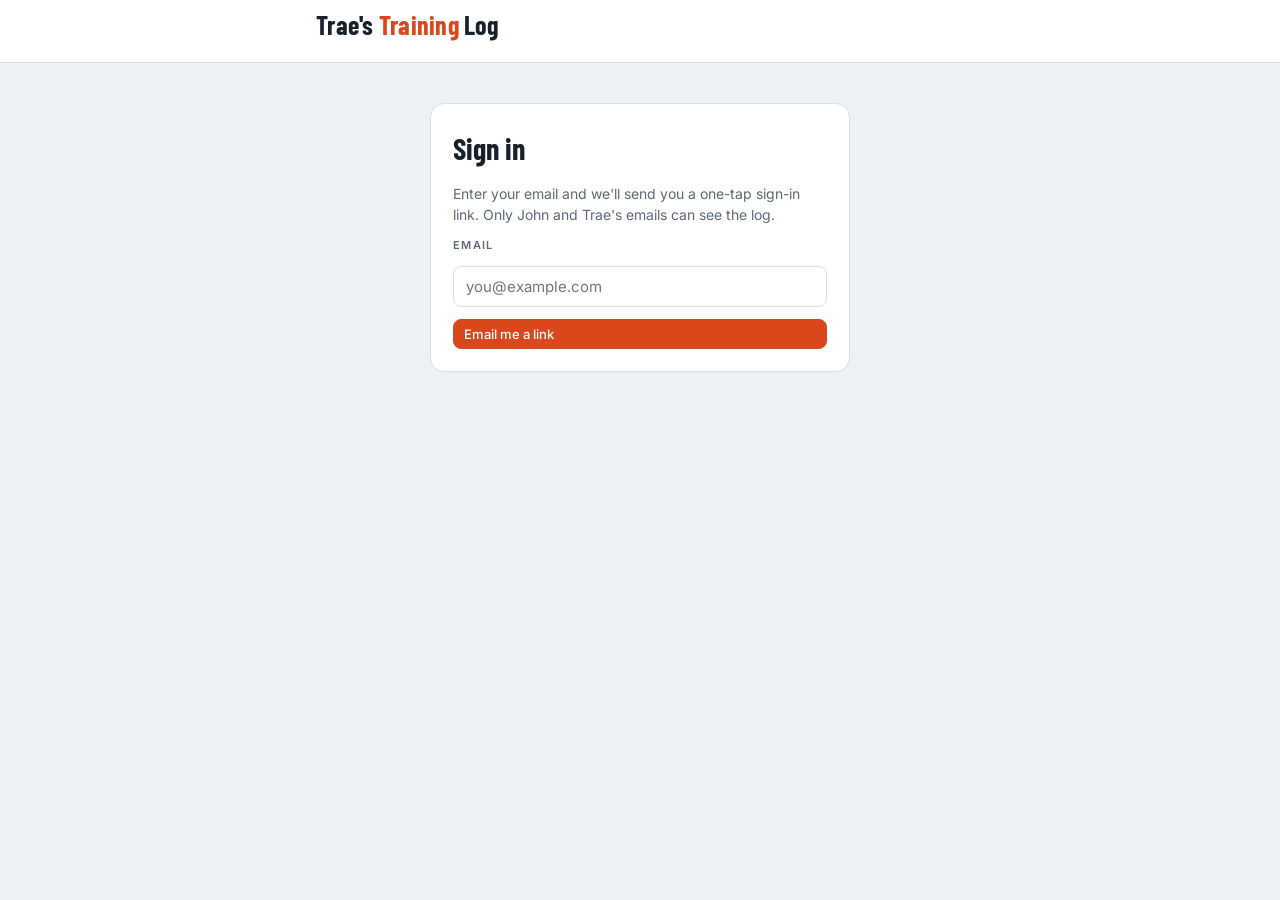
==== index.html @ c8310f4d "Trae's training log: sessions, tickable sets, shared notes Static site with Supabase for shared tick" ====
<!doctype html>
<html lang="en">
<head>
<meta charset="utf-8">
<meta name="viewport" content="width=device-width,initial-scale=1,viewport-fit=cover">
<meta name="theme-color" content="#ffffff" media="(prefers-color-scheme: light)">
<meta name="theme-color" content="#1a2129" media="(prefers-color-scheme: dark)">
<meta name="apple-mobile-web-app-capable" content="yes">
<meta name="robots" content="noindex,nofollow">
<title>Trae's Training Log</title>
<link rel="icon" href="icon.svg" type="image/svg+xml">
<link rel="apple-touch-icon" href="icon.svg">
<link rel="preconnect" href="https://fonts.googleapis.com">
<link rel="stylesheet" href="https://fonts.googleapis.com/css2?family=Barlow+Condensed:wght@500;600;700&family=Inter:wght@400;500;600&display=swap">
<link rel="stylesheet" href="style.css">
</head>
<body>
<div class="demo" id="demo" hidden>Demo mode: ticks and notes are only saved on this device until the database is connected.</div>
<header class="top"><div class="inner">
  <div class="brand"><h1>Trae's <span>Training</span> Log</h1><div class="who" id="who"></div></div>
  <nav class="tabs" id="tabs" aria-label="Sessions"></nav>
</div></header>
<main class="wrap" id="app">
  <div class="hero"><div class="eyebrow">Loading sessions</div><h2>Getting today's work ready…</h2></div>
</main>
<script src="vendor/supabase.js"></script>
<script src="config.js"></script>
<script src="store.js"></script>
<script src="app.js"></script>
</body>
</html>
---- style.css ----
/* Layout: one narrow column like a coach's clipboard; sticky session bar, blocks as lettered stations, sets as tappable pips. */
:root{
  --bg:#eef1f4; --surface:#ffffff; --ink:#18212b; --muted:#5b6876; --line:#d6dde4;
  --accent:#d9481c; --accent-soft:#fbe4da; --done:#1f8a5b; --done-soft:#dcf1e6;
  --warn:#9a6400; --warn-soft:#fbefd2; --info:#2d5fa8; --info-soft:#e0eaf8;
  --display:"Barlow Condensed","Arial Narrow",system-ui,sans-serif;
  --body:"Inter",system-ui,-apple-system,"Segoe UI",sans-serif;
}
@media (prefers-color-scheme:dark){:root:not([data-theme="light"]){
  --bg:#11161c; --surface:#1a2129; --ink:#e7ecf1; --muted:#9aa7b4; --line:#2c3640;
  --accent:#f2703f; --accent-soft:#3a2219; --done:#4cc28a; --done-soft:#173327;
  --warn:#e8b24e; --warn-soft:#352a14; --info:#82aef0; --info-soft:#1a2a42; color-scheme:dark}}
:root[data-theme="dark"]{
  --bg:#11161c; --surface:#1a2129; --ink:#e7ecf1; --muted:#9aa7b4; --line:#2c3640;
  --accent:#f2703f; --accent-soft:#3a2219; --done:#4cc28a; --done-soft:#173327;
  --warn:#e8b24e; --warn-soft:#352a14; --info:#82aef0; --info-soft:#1a2a42; color-scheme:dark}
html{-webkit-text-size-adjust:100%}
*{box-sizing:border-box}
body{margin:0;background:var(--bg);color:var(--ink);font-family:var(--body);font-size:15px;line-height:1.5}
body::before{content:"";position:fixed;inset:0 0 auto;height:env(safe-area-inset-top,0px);z-index:10;background:var(--surface)}
.wrap{max-width:680px;margin:0 auto;padding-left:max(16px,env(safe-area-inset-left,0px));padding-right:max(16px,env(safe-area-inset-right,0px));padding-block:0 48px}
header.top{position:sticky;top:env(safe-area-inset-top,0px);z-index:5;background:var(--surface);border-bottom:1px solid var(--line)}
header.top .inner{max-width:680px;margin:0 auto;padding-left:max(16px,env(safe-area-inset-left,0px));padding-right:max(16px,env(safe-area-inset-right,0px));padding-block:12px 10px;display:grid;gap:10px}
.brand{display:flex;align-items:baseline;justify-content:space-between;gap:12px}
.brand h1{font-family:var(--display);font-weight:700;font-size:26px;letter-spacing:.01em;margin:0;line-height:1}
.brand h1 span{color:var(--accent)}
.who{font-size:12px;color:var(--muted);display:flex;align-items:center;gap:6px;min-width:0}
.who img{width:20px;height:20px;border-radius:50%}
nav.tabs{display:flex;gap:6px;overflow-x:auto;scrollbar-width:none;margin-inline:-2px;padding:2px}
nav.tabs::-webkit-scrollbar{display:none}
nav.tabs a{flex:0 0 auto;text-decoration:none;color:var(--muted);border:1px solid var(--line);border-radius:999px;padding:5px 12px;font-size:13px;font-weight:500;white-space:nowrap;display:flex;gap:6px;align-items:center}
nav.tabs a[aria-current="page"]{background:var(--ink);color:var(--surface);border-color:var(--ink)}
nav.tabs a .count{font-family:var(--display);font-weight:700;background:var(--accent);color:#fff;border-radius:999px;padding:0 6px;font-size:12px}
a:focus-visible,button:focus-visible,textarea:focus-visible{outline:2px solid var(--accent);outline-offset:2px}

.hero{padding-block:22px 6px;display:grid;gap:10px}
.eyebrow{font-size:11px;letter-spacing:.12em;text-transform:uppercase;color:var(--muted);font-weight:600}
.hero h2{font-family:var(--display);font-weight:700;font-size:38px;line-height:1;margin:0;text-wrap:balance}
.meter{display:flex;align-items:center;gap:12px}
.bar{flex:1;height:10px;background:var(--line);border-radius:999px;overflow:hidden}
.bar i{display:block;height:100%;background:var(--done);border-radius:999px;transition:width .3s}
.meter b{font-family:var(--display);font-size:20px;font-variant-numeric:tabular-nums;white-space:nowrap}
.status{background:var(--info-soft);color:var(--ink);border-radius:10px;padding:12px 14px;font-size:14px}
.status strong{color:var(--info)}

.block{margin-top:26px}
.block-head{display:flex;align-items:baseline;gap:10px;margin-bottom:10px}
.block-head .letter{font-family:var(--display);font-weight:700;font-size:15px;width:28px;height:28px;border-radius:7px;background:var(--ink);color:var(--surface);display:grid;place-items:center;flex:0 0 auto;align-self:center}
.block-head h3{font-family:var(--display);font-weight:600;font-size:22px;margin:0;letter-spacing:.01em}
.block-head .rounds{font-size:12px;color:var(--muted);margin-left:auto;white-space:nowrap}
.exlist{display:grid;gap:8px}
.ex{background:var(--surface);border:1px solid var(--line);border-radius:12px;padding:12px 14px;display:grid;gap:8px;min-width:0}
.ex.complete{border-color:var(--done)}
.ex.hold{opacity:.7}
.ex-top{display:flex;gap:10px;align-items:flex-start;justify-content:space-between}
.ex-name{font-weight:600;font-size:16px;line-height:1.3;min-width:0}
.ex-target{font-family:var(--display);font-weight:600;font-size:17px;color:var(--muted);white-space:nowrap;font-variant-numeric:tabular-nums}
.chips{display:flex;flex-wrap:wrap;gap:6px}
.chip{font-size:11px;font-weight:600;letter-spacing:.06em;text-transform:uppercase;border-radius:5px;padding:2px 7px}
.chip.new{background:var(--accent-soft);color:var(--accent)}
.chip.back{background:var(--done-soft);color:var(--done)}
.chip.swap,.chip.watch{background:var(--warn-soft);color:var(--warn)}
.chip.hold{background:var(--line);color:var(--muted)}
.cue{font-size:13.5px;color:var(--muted);border-left:2px solid var(--line);padding-left:10px}
.extra{font-size:12.5px;color:var(--muted)}
.ex-row{display:flex;align-items:center;gap:8px;flex-wrap:wrap;justify-content:space-between}
.pips{display:flex;gap:8px;flex-wrap:wrap}
.pip{width:40px;height:40px;border-radius:50%;border:2px solid var(--line);background:transparent;color:var(--muted);font-family:var(--display);font-weight:700;font-size:16px;cursor:pointer;display:grid;place-items:center;transition:background .15s,border-color .15s;padding:0}
.pip:hover{border-color:var(--done)}
.pip.on{background:var(--done);border-color:var(--done);color:#fff}
.pip:disabled{cursor:default}
.tools{display:flex;gap:6px}
.btn{border:1px solid var(--line);background:var(--surface);color:var(--ink);border-radius:8px;padding:6px 10px;font:500 13px var(--body);cursor:pointer;text-decoration:none;display:inline-flex;align-items:center;gap:5px;white-space:nowrap}
.btn:hover{border-color:var(--muted)}
.btn.primary{background:var(--accent);border-color:var(--accent);color:#fff}
.btn svg{width:14px;height:14px}
.who-ticked{font-size:12px;color:var(--muted)}

.notes{display:grid;gap:6px}
.note{background:var(--bg);border-radius:8px;padding:8px 10px;font-size:14px;display:grid;gap:4px}
.note.reviewed{opacity:.6}
.note-meta{font-size:11.5px;color:var(--muted);display:flex;gap:8px;flex-wrap:wrap;align-items:center}
.note-meta button{background:none;border:0;padding:0;color:var(--info);font:500 11.5px var(--body);cursor:pointer}
.note-text{white-space:pre-wrap;overflow-wrap:anywhere}
.composer{display:grid;gap:6px}
.composer textarea{width:100%;box-sizing:border-box;min-height:64px;border:1px solid var(--line);border-radius:8px;padding:8px 10px;font:14px var(--body);background:var(--surface);color:var(--ink);resize:vertical}
.composer .row{display:flex;gap:6px;justify-content:flex-end}

.session-notes{margin-top:28px;background:var(--surface);border:1px solid var(--line);border-radius:12px;padding:14px;display:grid;gap:10px}
.session-notes h3,.next h3{font-family:var(--display);font-weight:600;font-size:22px;margin:0}
.next{margin-top:20px;display:grid;gap:8px}
.next ul{margin:0;padding-left:18px;color:var(--muted);font-size:14px;display:grid;gap:4px}
.next a{color:var(--info)}

.review-list{display:grid;gap:10px;margin-top:16px}
.review-item{background:var(--surface);border:1px solid var(--line);border-radius:12px;padding:12px 14px;display:grid;gap:6px}
.review-item .where{font-size:12px;color:var(--muted);font-weight:500}
.review-item .where a{color:var(--info);text-decoration:none}
.filter{display:flex;gap:6px;margin-top:8px}
.filter button[aria-pressed="true"]{background:var(--ink);color:var(--surface);border-color:var(--ink)}

.empty{margin-top:30px;background:var(--surface);border:1px dashed var(--line);border-radius:12px;padding:22px;text-align:center;color:var(--muted);display:grid;gap:6px}
.empty strong{color:var(--ink);font-family:var(--display);font-size:22px}
.banner{margin-top:14px;background:var(--warn-soft);color:var(--ink);border-radius:10px;padding:10px 14px;font-size:13.5px}
.skeleton{height:84px;border-radius:12px;background:var(--surface);border:1px solid var(--line);margin-top:10px}
@media (prefers-reduced-motion:reduce){*{transition:none!important}}

.login{max-width:420px;margin:40px auto;background:var(--surface);border:1px solid var(--line);border-radius:14px;padding:22px;display:grid;gap:12px}
.login h2{font-family:var(--display);font-size:30px;margin:0}
.login input{width:100%;border:1px solid var(--line);border-radius:8px;padding:10px 12px;font:15px var(--body);background:var(--surface);color:var(--ink)}
.login p{margin:0;color:var(--muted);font-size:14px}
.signout{background:none;border:0;color:var(--muted);font:12px var(--body);cursor:pointer;text-decoration:underline;padding:0}
.demo{background:var(--warn-soft);font-size:12px;text-align:center;padding:4px 16px}
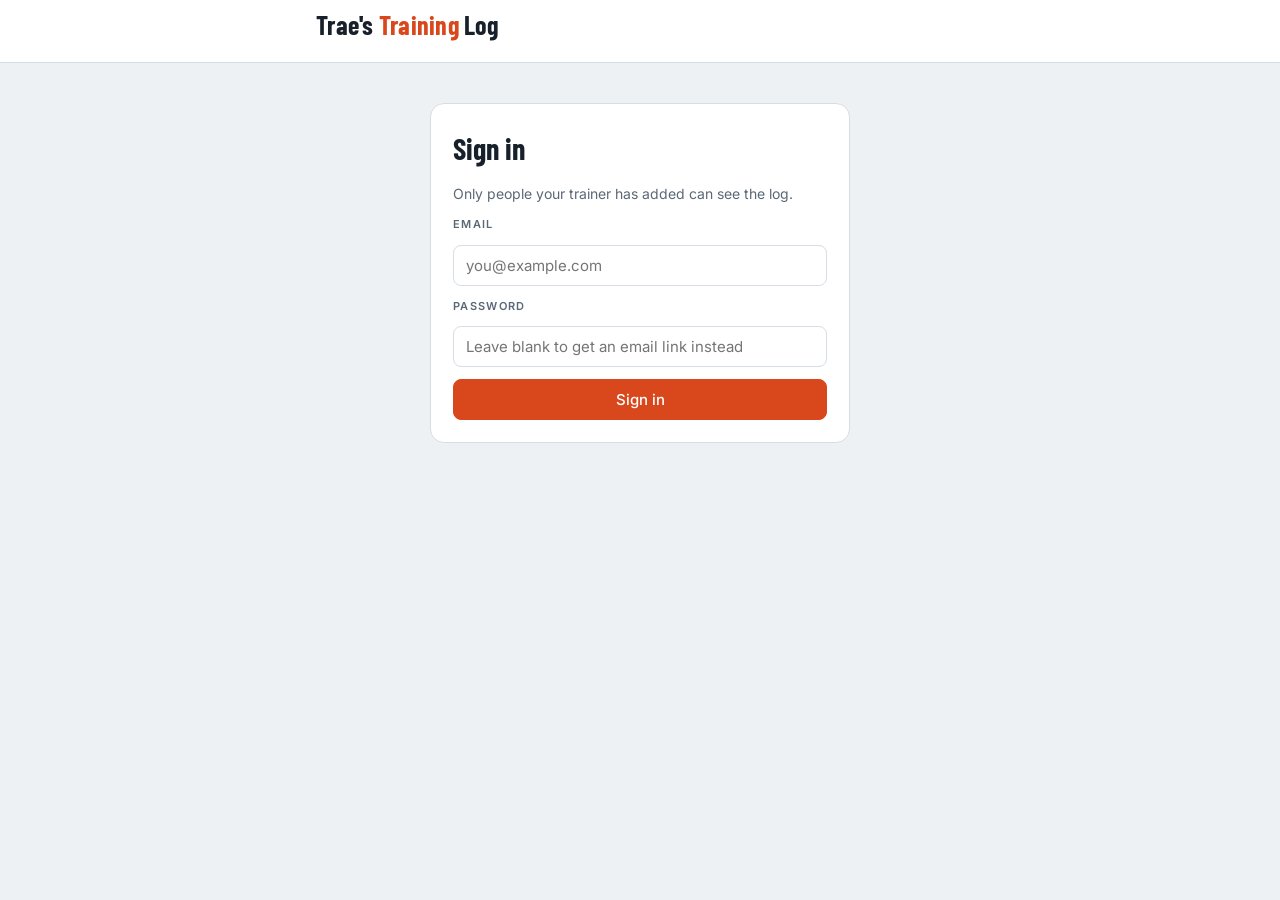
==== commit 174f4150: "Add trainer console: athletes, programs, feedback and WOD leaderboards - supabase/004_trainer_consol" ====
--- a/index.html
+++ b/index.html
@@ -26,6 +26,7 @@
 <script src="vendor/supabase.js"></script>
 <script src="config.js"></script>
 <script src="store.js"></script>
+<script src="wod.js"></script>
 <script src="app.js"></script>
 </body>
 </html>
--- a/style.css
+++ b/style.css
@@ -111,3 +111,143 @@
 .login p{margin:0;color:var(--muted);font-size:14px}
 .signout{background:none;border:0;color:var(--muted);font:12px var(--body);cursor:pointer;text-decoration:underline;padding:0}
 .demo{background:var(--warn-soft);font-size:12px;text-align:center;padding:4px 16px}
+.login .btn.primary{justify-content:center;padding-block:10px;font-size:15px}
+.chip.skip{background:var(--warn-soft);color:var(--warn)}
+.ex.skipped{border-style:dashed}
+.skip-reason{font-size:13.5px;color:var(--warn)}
+.skip-input{width:100%;border:1px solid var(--line);border-radius:8px;padding:8px 10px;font:14px var(--body);background:var(--surface);color:var(--ink)}
+.finish{margin-top:28px;background:var(--surface);border:1px solid var(--line);border-radius:12px;padding:14px;display:grid;gap:10px}
+.finish.done{border-color:var(--done);background:var(--done-soft)}
+.finish h3{font-family:var(--display);font-weight:600;font-size:22px;margin:0}
+.finish .row{display:flex;gap:6px;justify-content:flex-end;flex-wrap:wrap}
+.report{display:grid;gap:8px;font-size:14px}
+.report ul{margin:4px 0 0;padding-left:18px;display:grid;gap:2px}
+.btn.big{width:100%;justify-content:center;padding-block:12px;font-size:16px;font-weight:600}
+.how{font-size:13.5px;color:var(--muted);margin:-2px 0 10px}
+.how.sub{margin:16px 0 8px;font-size:11px;letter-spacing:.12em;text-transform:uppercase;font-weight:600}
+.round-grid{display:grid;gap:10px}
+.round{background:var(--surface);border:1px solid var(--line);border-radius:12px;overflow:hidden}
+.round.done{border-color:var(--done)}
+.round-label{display:flex;justify-content:space-between;align-items:baseline;padding:8px 14px;background:var(--bg);font-family:var(--display);font-weight:700;font-size:17px;letter-spacing:.02em;border-bottom:1px solid var(--line)}
+.round.done .round-label{background:var(--done-soft);color:var(--done)}
+.round-label span{font-family:var(--body);font-weight:500;font-size:12.5px;color:var(--muted);font-variant-numeric:tabular-nums}
+.round.done .round-label span{color:var(--done)}
+.round ol{list-style:none;margin:0;padding:0}
+.round li+li{border-top:1px solid var(--line)}
+.step{width:100%;display:grid;grid-template-columns:34px 1fr auto 36px;align-items:center;gap:10px;padding:10px 14px;background:none;border:0;color:var(--ink);font:500 15px var(--body);text-align:left;cursor:pointer;min-height:56px}
+.step-num{font-family:var(--display);font-weight:700;font-size:15px;color:var(--muted)}
+.step-name{min-width:0;line-height:1.3}
+.step-target{font-family:var(--display);font-weight:600;font-size:16px;color:var(--muted);white-space:nowrap}
+.step-check{width:32px;height:32px;border-radius:50%;border:2px solid var(--line);display:grid;place-items:center;font-weight:700;color:#fff}
+.step.on .step-check{background:var(--done);border-color:var(--done)}
+.step.on .step-name{color:var(--muted);text-decoration:line-through;text-decoration-color:var(--line)}
+.step.is-next{background:var(--accent-soft)}
+.step.is-next .step-check{border-color:var(--accent)}
+.up-next{display:inline-block;font-size:10.5px;font-weight:700;letter-spacing:.08em;text-transform:uppercase;color:var(--accent);margin-left:4px}
+li.step.skipped{display:grid;grid-template-columns:34px 1fr auto 36px;gap:10px;padding:10px 14px;color:var(--muted);align-items:center;cursor:default;background:none}
+li.step.skipped .step-name{text-decoration:line-through}
+.round li{display:flex}
+button.step{display:block;padding:0}
+.step-inner{display:grid;grid-template-columns:34px 1fr auto 36px;align-items:center;gap:10px;padding:10px 14px;min-height:56px;box-sizing:border-box}
+/* set rows with logging */
+.round.single{border-radius:12px}
+li.step-row{display:grid;grid-template-columns:34px 1fr 44px;align-items:center;gap:10px;padding:6px 14px;min-height:56px}
+li.step-row.is-next{background:var(--accent-soft)}
+li.step-row .step-num{font-family:var(--display);font-weight:700;font-size:15px;color:var(--muted)}
+.step-main{background:none;border:0;padding:6px 0;text-align:left;color:var(--ink);font:500 15px var(--body);cursor:pointer;display:grid;gap:2px;min-width:0}
+.step-log{font-size:13px;color:var(--muted);font-variant-numeric:tabular-nums}
+.step-target-inline{font-family:var(--display);font-weight:600;font-size:15px}
+.log-hint{color:var(--info);font-weight:600}
+li.step-row.on .step-name{color:var(--muted)}
+li.step-row.on .step-log{color:var(--done);font-weight:600}
+button.step-check{width:40px;height:40px;border-radius:50%;border:2px solid var(--line);background:transparent;color:#fff;font-weight:700;font-size:16px;cursor:pointer;display:grid;place-items:center;padding:0}
+li.step-row.on button.step-check{background:var(--done);border-color:var(--done)}
+li.step-row.is-next button.step-check{border-color:var(--accent)}
+.pr{display:inline-block;font-size:10.5px;font-weight:700;letter-spacing:.06em;text-transform:uppercase;color:#fff;background:var(--accent);border-radius:4px;padding:1px 5px;margin-left:4px}
+li.log-row{display:block;padding:10px 14px 14px;background:var(--bg)}
+.log-form{display:grid;grid-template-columns:1fr 1fr;gap:10px}
+.log-form label{display:grid;gap:4px;font-size:11px;letter-spacing:.08em;text-transform:uppercase;font-weight:600;color:var(--muted)}
+.log-form input{width:100%;border:1px solid var(--line);border-radius:8px;padding:10px;font:600 18px var(--body);background:var(--surface);color:var(--ink);font-variant-numeric:tabular-nums}
+.log-form .row{grid-column:1/-1;display:flex;gap:6px;justify-content:flex-end;flex-wrap:wrap}
+.lift-line{font-size:13px;color:var(--ink);background:var(--bg);border-radius:8px;padding:6px 10px}
+.records{display:grid;gap:10px;margin-top:14px}
+.record{background:var(--surface);border:1px solid var(--line);border-radius:12px;padding:12px 14px;display:grid;gap:6px;min-width:0}
+.record-top{display:flex;justify-content:space-between;align-items:baseline;gap:10px}
+.record-1rm{font-family:var(--display);font-weight:700;font-size:24px;white-space:nowrap}
+.record-1rm span{font-family:var(--body);font-size:11px;font-weight:600;letter-spacing:.08em;text-transform:uppercase;color:var(--muted);margin-right:6px}
+.hist{width:100%;border-collapse:collapse;font-size:13px;font-variant-numeric:tabular-nums}
+.hist th{text-align:left;font-size:11px;letter-spacing:.06em;text-transform:uppercase;color:var(--muted);font-weight:600;padding:4px 4px 4px 0}
+.hist td{padding:4px 4px 4px 0;border-top:1px solid var(--line)}
+.hist tr.pr-row td{color:var(--accent);font-weight:600}
+/* big weight box beside the tick */
+li.step-row{grid-template-columns:30px 1fr 84px 44px}
+.kg-box{position:relative;display:block;width:84px;height:52px}
+.kg-input{width:100%;height:100%;box-sizing:border-box;border:2px solid var(--line);border-radius:10px;background:var(--surface);color:var(--ink);font:700 22px var(--display);text-align:center;padding:0 22px 0 6px;font-variant-numeric:tabular-nums;-moz-appearance:textfield}
+.kg-input::-webkit-outer-spin-button,.kg-input::-webkit-inner-spin-button{-webkit-appearance:none;margin:0}
+.kg-input::placeholder{color:var(--muted);opacity:.55;font-weight:600}
+.kg-input:focus{outline:none;border-color:var(--accent)}
+.kg-box span{position:absolute;right:8px;bottom:6px;font-size:11px;font-weight:600;color:var(--muted);pointer-events:none}
+.kg-box.filled .kg-input{border-color:var(--done);background:var(--done-soft)}
+@media (max-width:360px){li.step-row{grid-template-columns:26px 1fr 72px 40px;gap:8px}.kg-box{width:72px}}
+/* 1RM in exercise details */
+.lift-line{display:flex;justify-content:space-between;align-items:center;gap:10px;flex-wrap:wrap}
+.lift-bits{display:grid;gap:2px;min-width:0}
+.onerm{font-family:var(--display);font-weight:700;font-size:22px;line-height:1.1}
+.onerm span{font-family:var(--body);font-size:11px;font-weight:600;letter-spacing:.08em;text-transform:uppercase;color:var(--muted);margin-right:6px}
+.onerm.est{font-size:19px;color:var(--muted)}
+.link-btn{background:none;border:1px solid var(--line);border-radius:8px;padding:6px 10px;color:var(--info);font:600 13px var(--body);cursor:pointer;white-space:nowrap;background:var(--surface)}
+.max-form{display:grid;grid-template-columns:1fr 1fr;gap:10px;background:var(--bg);border-radius:8px;padding:10px}
+.max-form label{display:grid;gap:4px;font-size:11px;letter-spacing:.08em;text-transform:uppercase;font-weight:600;color:var(--muted);min-width:0}
+.max-form input{width:100%;box-sizing:border-box;border:1px solid var(--line);border-radius:8px;padding:10px;font:600 16px var(--body);background:var(--surface);color:var(--ink)}
+.max-form .row{grid-column:1/-1;display:flex;gap:6px;justify-content:flex-end;flex-wrap:wrap}
+.max-form input{min-width:0;max-width:100%;-webkit-appearance:none;appearance:none;height:44px}
+/* guided mode */
+.guide{display:grid;gap:12px;padding-top:14px}
+.guide-top{display:flex;justify-content:space-between;align-items:center;gap:10px}
+.guide-count{font-family:var(--display);font-weight:600;font-size:17px;color:var(--muted);font-variant-numeric:tabular-nums}
+.guide-bar{flex:none;width:100%}
+.guide-where{display:flex;align-items:center;gap:8px;font-size:13px;font-weight:600;color:var(--muted);letter-spacing:.02em}
+.guide-where .letter{font-family:var(--display);font-weight:700;font-size:13px;width:24px;height:24px;border-radius:6px;background:var(--ink);color:var(--surface);display:grid;place-items:center}
+.guide-card{background:var(--surface);border:1px solid var(--line);border-radius:14px;padding:16px;display:grid;gap:12px}
+.guide-card.is-done{border-color:var(--done)}
+.guide-head{display:flex;align-items:baseline;gap:10px}
+.guide-head .step-num{font-family:var(--display);font-weight:700;font-size:18px;color:var(--muted)}
+.guide-head h2{font-family:var(--display);font-weight:700;font-size:34px;line-height:1.05;margin:0;text-wrap:balance}
+.guide-target{font-family:var(--display);font-weight:600;font-size:22px;color:var(--muted)}
+.guide-form{display:grid;gap:10px;margin-top:4px}
+.stepper{display:grid;grid-template-columns:1fr 56px minmax(0,120px) 56px;align-items:center;gap:8px}
+.stepper-label{font-size:12px;letter-spacing:.08em;text-transform:uppercase;font-weight:600;color:var(--muted)}
+.stepper input{width:100%;box-sizing:border-box;height:60px;border:2px solid var(--line);border-radius:12px;text-align:center;font:700 28px var(--display);background:var(--surface);color:var(--ink);font-variant-numeric:tabular-nums;-moz-appearance:textfield;min-width:0}
+.stepper input::-webkit-outer-spin-button,.stepper input::-webkit-inner-spin-button{-webkit-appearance:none;margin:0}
+.stepper input:focus{outline:none;border-color:var(--accent)}
+.step-btn{height:56px;border-radius:12px;border:1px solid var(--line);background:var(--bg);color:var(--ink);font:600 26px var(--body);cursor:pointer}
+.guide-tools{flex-wrap:wrap}
+.guide-nav{display:flex;align-items:center;justify-content:space-between;gap:10px}
+.guide-next{flex:1;text-align:center;font-size:13.5px;color:var(--muted);min-width:0}
+.guide-next b{color:var(--ink)}
+.guide-end{background:var(--surface);border:1px solid var(--line);border-radius:14px;padding:22px;display:grid;gap:12px;text-align:center}
+.guide-end h2{font-family:var(--display);font-size:34px;margin:0}
+.hero .btn.big{margin-top:4px}
+@media (max-width:360px){.stepper{grid-template-columns:1fr 48px minmax(0,96px) 48px}.guide-head h2{font-size:28px}}
+
+/* Leaderboards (WODs from the trainer console) and the trainer's athlete picker. */
+.athlete-pick{border:1px solid var(--line);border-radius:7px;background:var(--surface);color:var(--ink);font:500 12px var(--body);padding:3px 6px;max-width:130px}
+a.signout{white-space:nowrap}
+.boards{display:grid;gap:10px;margin-top:14px}
+.board{background:var(--surface);border:1px solid var(--line);border-radius:12px;padding:12px 14px;display:grid;gap:8px;min-width:0}
+.board-head{display:flex;justify-content:space-between;align-items:flex-start;gap:10px}
+.wod-desc{white-space:pre-line}
+.ranks{list-style:none;margin:0;padding:0;display:grid;gap:2px}
+.ranks li{display:grid;grid-template-columns:28px 1fr auto;gap:8px;align-items:baseline;padding:6px 8px;border-radius:7px}
+.ranks li:nth-child(odd){background:var(--bg)}
+.ranks li.me{background:var(--accent-soft)}
+.ranks .rank{font-family:var(--display);font-weight:700;font-size:18px;color:var(--muted);font-variant-numeric:tabular-nums}
+.ranks li:first-child .rank{color:var(--accent)}
+.ranks .who{min-width:0;overflow-wrap:anywhere;font-size:14px;color:var(--ink)}
+.ranks .score{font-family:var(--display);font-weight:700;font-size:18px;font-variant-numeric:tabular-nums;white-space:nowrap}
+.score-form{display:grid;grid-template-columns:1fr 1fr;gap:10px;background:var(--bg);border-radius:8px;padding:10px}
+.score-form label{display:grid;gap:4px;font-size:11px;letter-spacing:.08em;text-transform:uppercase;font-weight:600;color:var(--muted);min-width:0}
+.score-form label.check{display:flex;align-items:center;gap:8px;text-transform:none;letter-spacing:0;font-size:14px;color:var(--ink);font-weight:500}
+.score-form input[type=text],.score-form input[type=date]{width:100%;border:1px solid var(--line);border-radius:8px;padding:10px;font:600 16px var(--body);background:var(--surface);color:var(--ink)}
+.score-form .row{grid-column:1/-1;display:flex;gap:8px;justify-content:flex-end}
+@media (max-width:420px){.score-form{grid-template-columns:1fr}}
